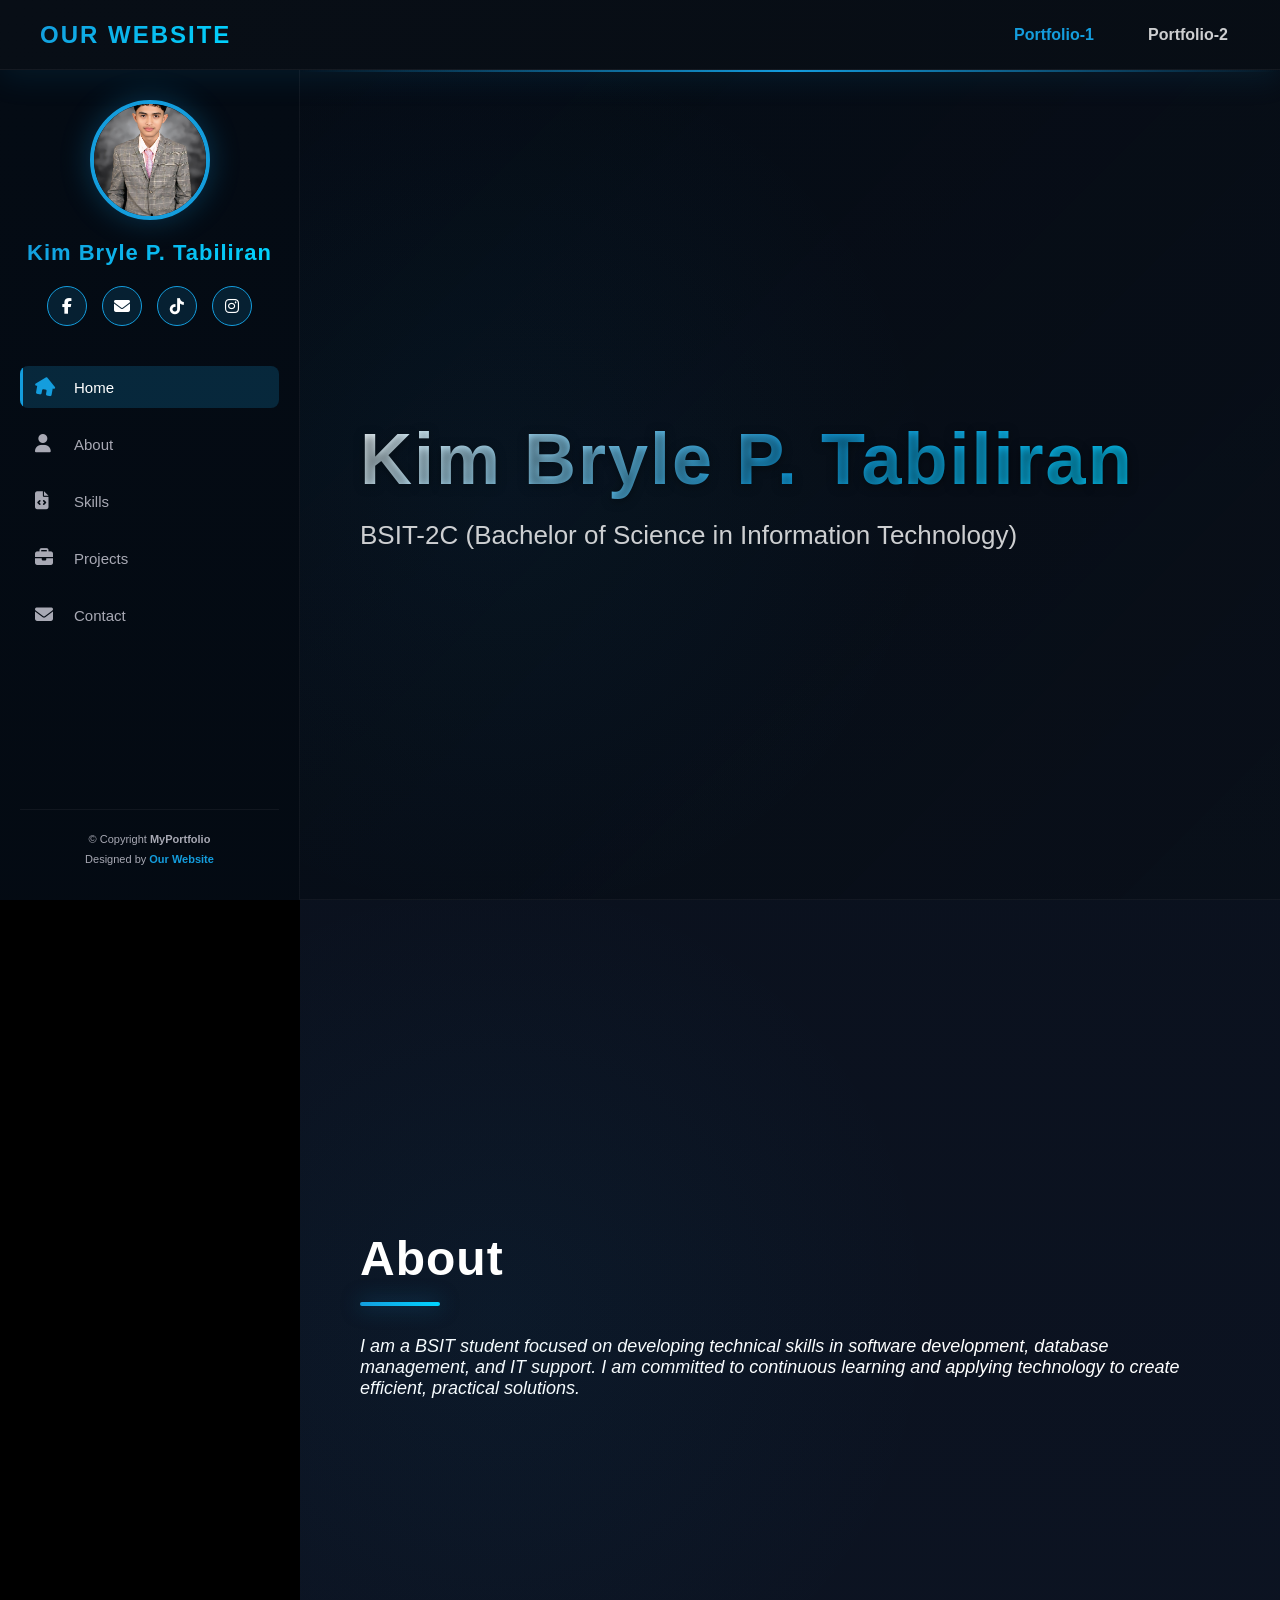
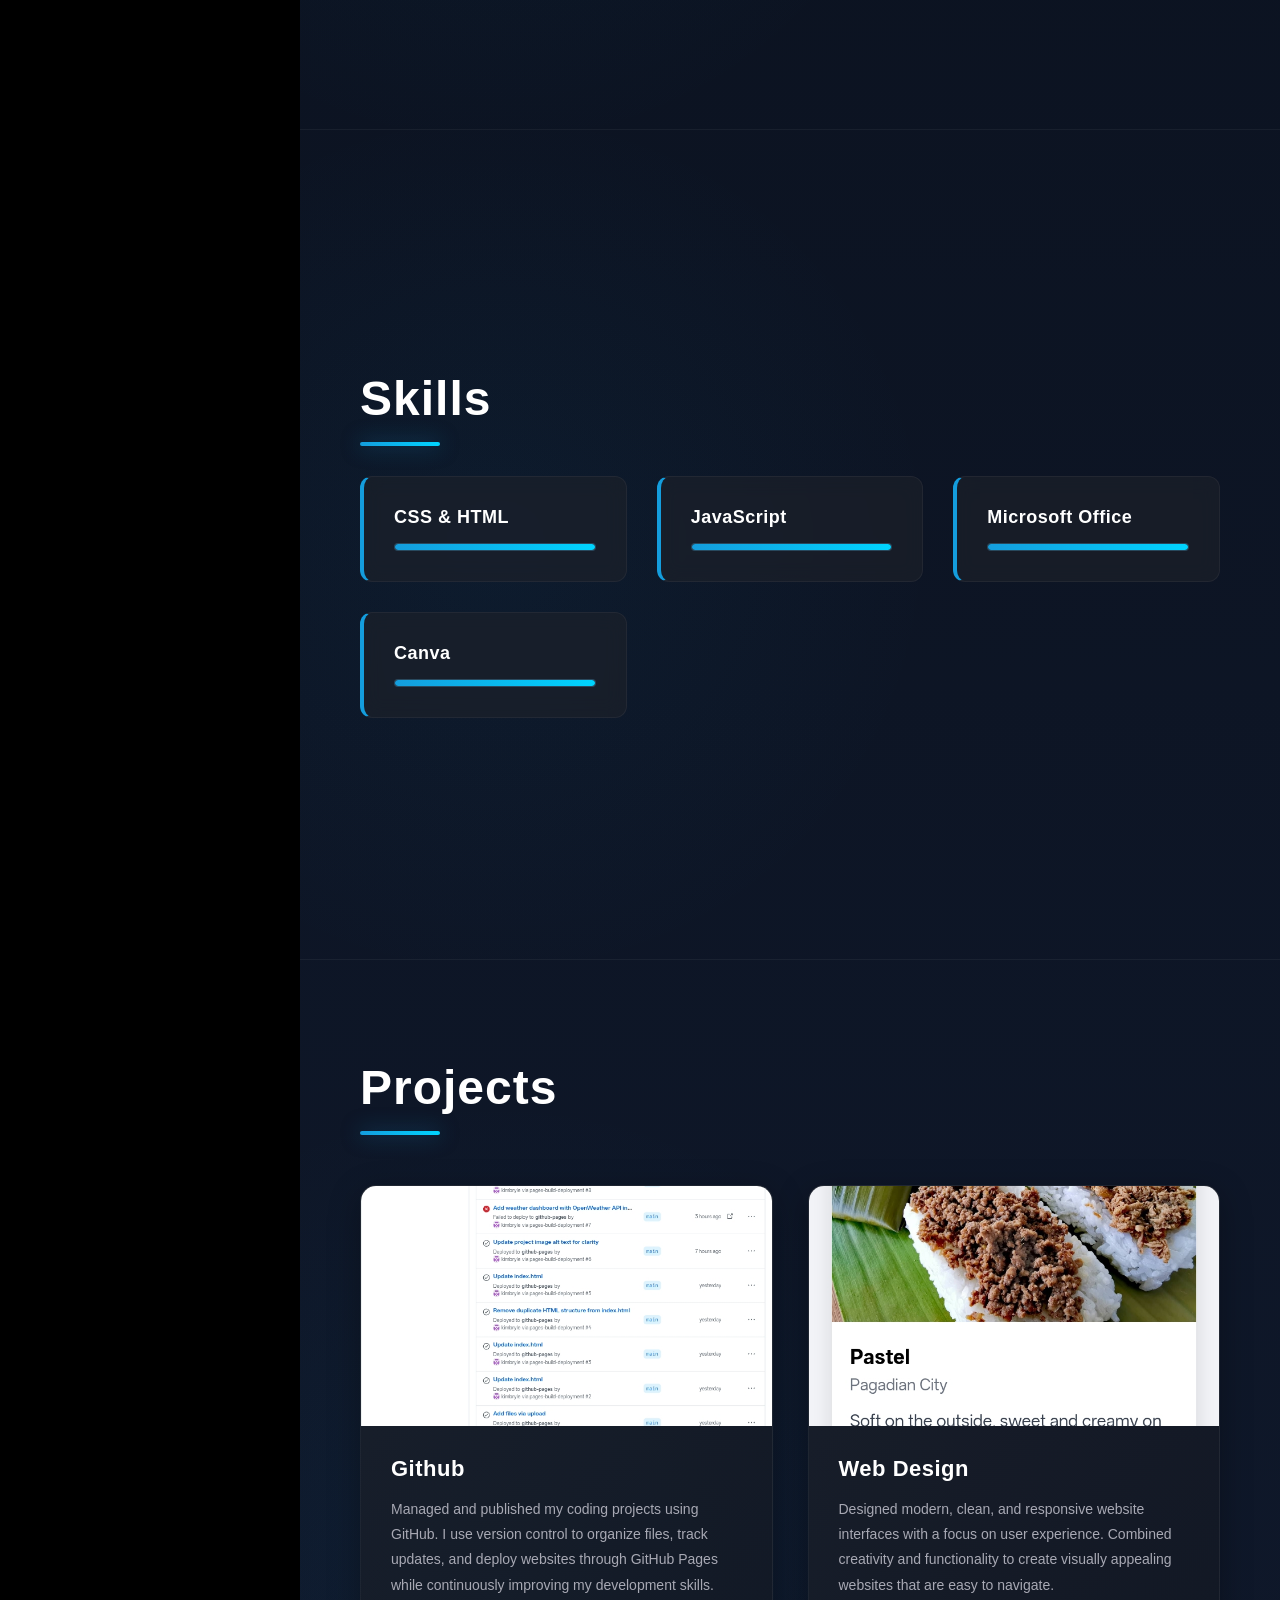
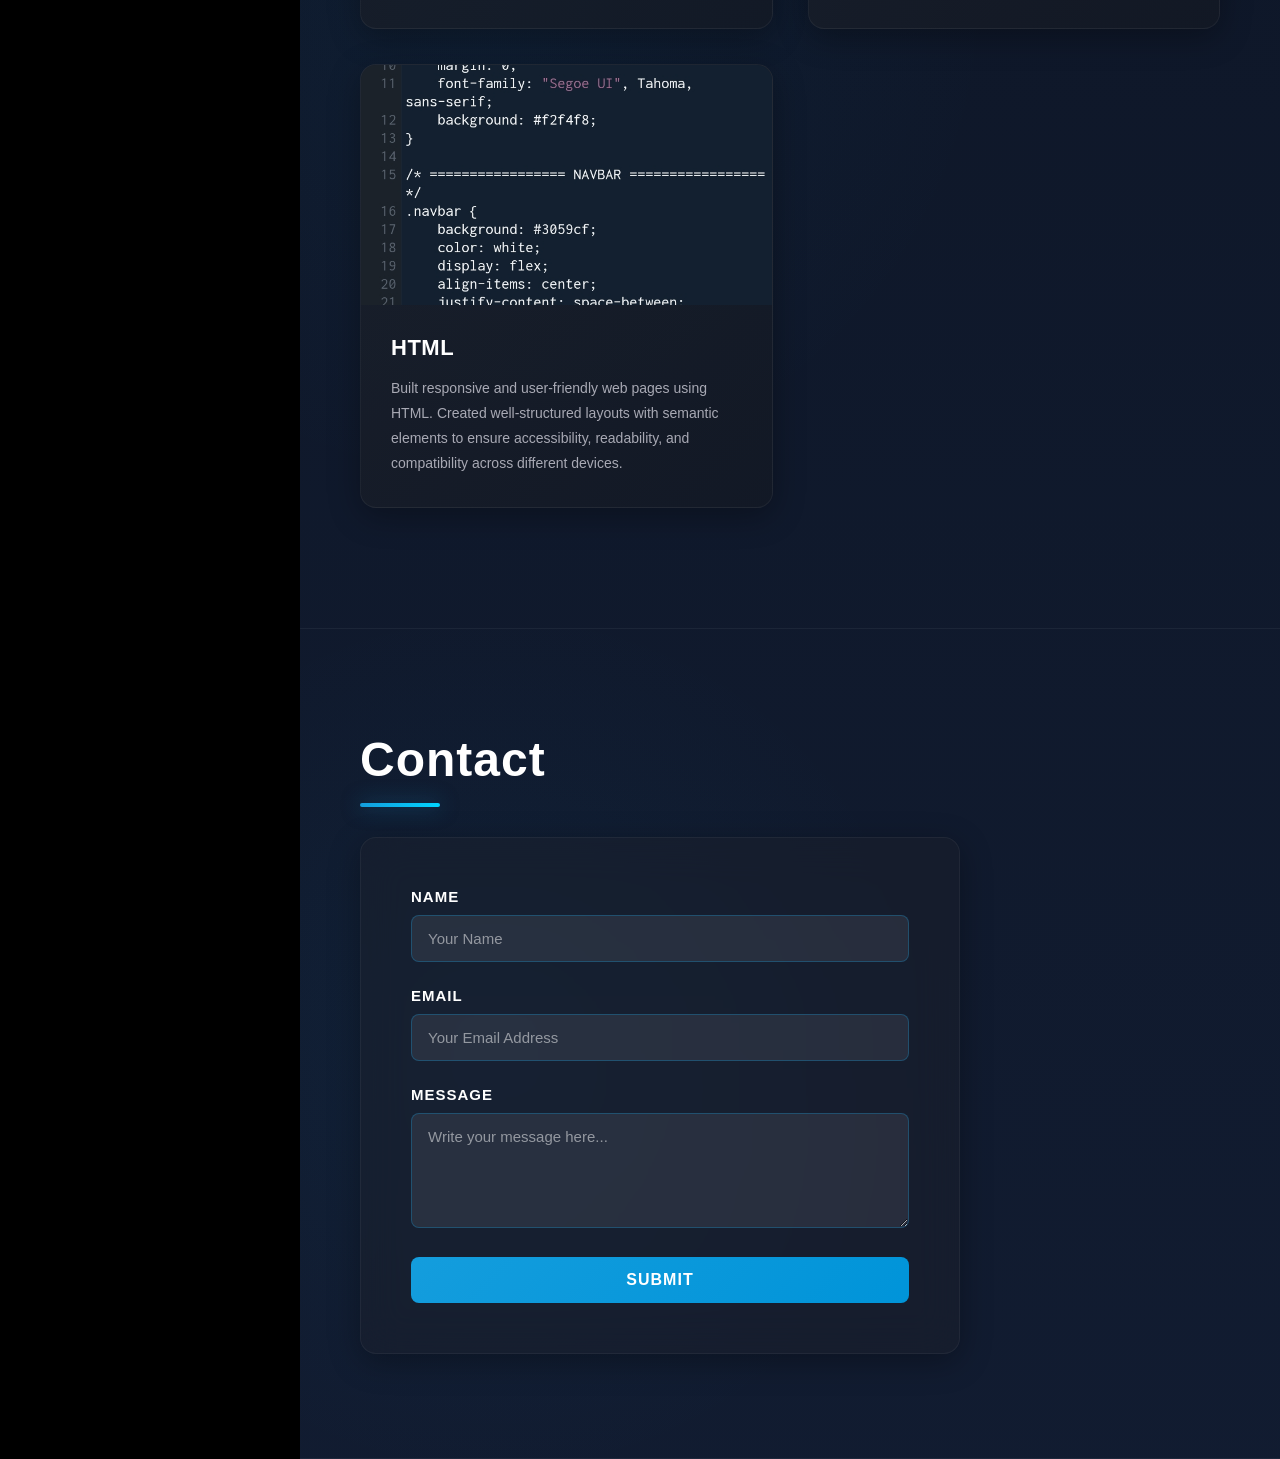
==== index.html @ 255aedc8 "Add files via upload" ====
<!DOCTYPE html>
<html lang="en">
<head>
    <meta charset="UTF-8">
    <meta name="viewport" content="width=device-width, initial-scale=1.0">
    <title>Portfolio - Kim Bryle</title>
    <link rel="stylesheet" href="https://cdnjs.cloudflare.com/ajax/libs/font-awesome/6.4.0/css/all.min.css">
    <link rel="stylesheet" href="style.css">
</head>
<body>

    <header class="top-navbar">
        <a href="index.html" class="logo">OUR WEBSITE</a>
        <ul class="top-nav-links">
            <li><a href="index.html" style="color: #149ddd; font-weight: bold;">Portfolio-1</a></li>
            <li><a href="arianne.html">Portfolio-2</a></li>
        </ul>
    </header>

    <div class="sidebar">
        <img src="1751348694577.jpg" alt="Profile" class="profile-img" id="profileTrigger">
        <h1 class="profile-name">Kim Bryle P. Tabiliran</h1>
        
        <div class="social-links">
            <a href="http://facebook.com/Bry Tabiliran" target="_blank" title="Facebook"><i class="fab fa-facebook-f"></i></a>
            <a href="mailto:tabilirankimbryle@gmail.com" title="Gmail"><i class="fas fa-envelope"></i></a>
            <a href="https://tiktok.com/@Bryle" target="_blank" title="TikTok"><i class="fab fa-tiktok"></i></a>
            <a href="https://instagram.com/Kim Bryle Tabiliran" target="_blank" title="Instagram"><i class="fab fa-instagram"></i></a>
        </div>

        <nav class="nav-menu" id="navMenu">
            <a href="#home" class="active"><i class="fas fa-home"></i> Home</a>
            <a href="#about"><i class="fas fa-user"></i> About</a>
            <a href="#skills"><i class="fas fa-file-code"></i> Skills</a>
            <a href="#projects"><i class="fas fa-briefcase"></i> Projects</a>
            <a href="#contact"><i class="fas fa-envelope"></i> Contact</a>
        </nav>

        <div class="sidebar-footer">
            <p>&copy; Copyright <strong><span>MyPortfolio</span></strong></p>
            <p>Designed by <a href="#">Our Website</a></p>
        </div>
    </div>

    <div class="main-content">

        <section id="home">
            <h1>Kim Bryle P. <span style="color: #149ddd;">Tabiliran</span></h1>
            <p>BSIT-2C (Bachelor of Science in Information Technology)</p>
        </section>

        <section id="about">
            <h2 class="section-title">About</h2>
            <p style="font-size: 18px;"><i>I am a BSIT student focused on developing technical skills in software development, database management, and IT support. I am committed to continuous learning and applying technology to create efficient, practical solutions.</i></p>
        </section>

        <section id="skills">
            <h2 class="section-title">Skills</h2>
            <div class="skills-container">
                <div class="skill-box">
                    <h3>CSS & HTML</h3>
                    <div class="skill-bar"><div class="skill-per" style="width: 95%;"></div></div>
                </div>
                <div class="skill-box">
                    <h3>JavaScript</h3>
                    <div class="skill-bar"><div class="skill-per" style="width: 50%;"></div></div>
                </div>
                <div class="skill-box">
                    <h3>Microsoft Office</h3>
                    <div class="skill-bar"><div class="skill-per" style="width: 95%;"></div></div>
                </div>
                <div class="skill-box">
                    <h3>Canva</h3>
                    <div class="skill-bar"><div class="skill-per" style="width: 100%;"></div></div>
                </div>
            </div>
        </section>

        <section id="projects">
            <h2 class="section-title">Projects</h2>
            <div class="projects-grid">
                <div class="project-card">
                    <div class="project-img-placeholder">
                        <img src="Github.jpg" alt="Github">
                    </div>
                    <div class="project-info">
                        <h3>Github</h3>
                        <p>Managed and published my coding projects using GitHub. I use version control to organize files, track updates, and deploy websites through GitHub Pages while continuously improving my development skills.</p>
                    </div>
                </div>
                
                <div class="project-card">
                    <div class="project-img-placeholder">
                        <img src="Webdesign.jpg" alt="Web design">
                    </div>
                    <div class="project-info">
                        <h3>Web Design</h3>
                        <p>Designed modern, clean, and responsive website interfaces with a focus on user experience. Combined creativity and functionality to create visually appealing websites that are easy to navigate.</p>
                    </div>
                </div>
                
                <div class="project-card">
                    <div class="project-img-placeholder">
                        <img src="Html.jpg" alt="HTML">
                    </div>
                    <div class="project-info">
                        <h3>HTML</h3>
                        <p>Built responsive and user-friendly web pages using HTML. Created well-structured layouts with semantic elements to ensure accessibility, readability, and compatibility across different devices.</p>
                    </div>
                </div>
            </div>
        </section>

        <section id="contact">
            <h2 class="section-title">Contact</h2>
            <form class="contact-form" action="#" method="POST">
                <div class="form-group">
                    <label for="name">Name</label>
                    <input type="text" id="name" name="name" required placeholder="Your Name">
                </div>
                <div class="form-group">
                    <label for="email">Email</label>
                    <input type="email" id="email" name="email" required placeholder="Your Email Address">
                </div>
                <div class="form-group">
                    <label for="message">Message</label>
                    <textarea id="message" name="message" rows="5" required placeholder="Write your message here..."></textarea>
                </div>
                <button type="submit" class="submit-btn">Submit</button>
            </form>
        </section>

    </div>

    <div id="profileModal" class="img-modal">
        <span class="img-modal-close" id="closeModal">&times;</span>
        <img class="img-modal-content" id="fullScreenTarget">
    </div>

    <script>
        const profileModal = document.getElementById("profileModal");
        const profileTrigger = document.getElementById("profileTrigger");
        const fullScreenTarget = document.getElementById("fullScreenTarget");
        const closeModal = document.getElementById("closeModal");

        profileTrigger.onclick = function() {
            profileModal.style.display = "flex";
            fullScreenTarget.src = this.src; 
        }

        closeModal.onclick = function() {
            profileModal.style.display = "none";
        }
        
        profileModal.onclick = function(e) {
            if (e.target === profileModal) {
                profileModal.style.display = "none";
            }
        }
        
        const sections = document.querySelectorAll("section");
        const navLinks = document.querySelectorAll(".nav-menu a");

        window.addEventListener("scroll", () => {
            let current = "";
            sections.forEach((section) => {
                const sectionTop = section.offsetTop;
                const sectionHeight = section.clientHeight;
                if (pageYOffset >= sectionTop - 200) {
                    current = section.getAttribute("id");
                }
            });

            navLinks.forEach((a) => {
                a.classList.remove("active");
                if (a.getAttribute("href").includes(current)) {
                    a.classList.add("active");
                }
            });
        });
    </script>

</body>
</html>
---- style.css ----
/* ===== ROOT VARIABLES ===== */
:root {
    --primary-color: #149ddd;
    --secondary-color: #0b7dda;
    --dark-bg: #000;
    --sidebar-bg: #040b14;
    --navbar-bg: #080e16;
    --card-bg: #1e222b;
    --text-light: #a8a9b4;
    --text-lighter: rgba(255, 255, 255, 0.8);
    --border-color: rgba(255, 255, 255, 0.05);
    --transition: all 0.3s cubic-bezier(0.4, 0, 0.2, 1);
}

/* ===== GLOBAL STYLES ===== */
* {
    margin: 0;
    padding: 0;
    box-sizing: border-box;
    font-family: 'Segoe UI', Tahoma, Geneva, Verdana, sans-serif;
    scroll-behavior: smooth;
}

html {
    scroll-padding-top: 70px;
}

body {
    display: flex;
    flex-direction: column;
    color: #fff;
    background-color: var(--dark-bg);
    overflow-x: hidden;
}

/* ===== SCROLLBAR STYLING ===== */
::-webkit-scrollbar {
    width: 10px;
}

::-webkit-scrollbar-track {
    background: var(--navbar-bg);
}

::-webkit-scrollbar-thumb {
    background: var(--primary-color);
    border-radius: 5px;
    transition: var(--transition);
}

::-webkit-scrollbar-thumb:hover {
    background: var(--secondary-color);
}

/* ===== TOP NAVBAR ===== */
.top-navbar {
    position: fixed;
    top: 0;
    left: 0;
    width: 100%;
    height: 70px;
    background: linear-gradient(135deg, var(--navbar-bg) 0%, rgba(8, 14, 22, 0.95) 100%);
    display: flex;
    justify-content: space-between;
    align-items: center;
    padding: 0 40px;
    z-index: 1000;
    box-shadow: 0 8px 32px rgba(20, 157, 221, 0.1);
    backdrop-filter: blur(10px);
    border-bottom: 1px solid var(--border-color);
    animation: slideDown 0.6s ease-out;
}

@keyframes slideDown {
    from {
        transform: translateY(-100%);
        opacity: 0;
    }
    to {
        transform: translateY(0);
        opacity: 1;
    }
}

.top-navbar .logo {
    font-size: 24px;
    font-weight: 800;
    color: #ffffff;
    text-decoration: none;
    background: linear-gradient(135deg, var(--primary-color), #00d4ff);
    -webkit-background-clip: text;
    -webkit-text-fill-color: transparent;
    background-clip: text;
    letter-spacing: 2px;
    transition: var(--transition);
    text-transform: uppercase;
}

.top-navbar .logo:hover {
    transform: scale(1.05);
    letter-spacing: 3px;
}

.top-nav-links {
    display: flex;
    gap: 30px;
    list-style: none;
}

.top-nav-links a {
    color: var(--text-lighter);
    text-decoration: none;
    font-size: 16px;
    font-weight: 600;
    transition: var(--transition);
    position: relative;
    padding: 8px 12px;
}

.top-nav-links a::before {
    content: '';
    position: absolute;
    bottom: 0;
    left: 0;
    width: 0;
    height: 2px;
    background: linear-gradient(90deg, var(--primary-color), #00d4ff);
    transition: var(--transition);
}

.top-nav-links a:hover {
    color: #ffffff;
}

.top-nav-links a:hover::before {
    width: 100%;
}

.top-nav-links a.active-top {
    color: var(--primary-color);
}

/* ===== SIDEBAR ===== */
.sidebar {
    width: 300px;
    height: calc(100vh - 70px);
    background: linear-gradient(180deg, var(--sidebar-bg) 0%, rgba(4, 11, 20, 0.95) 100%);
    color: #fff;
    position: fixed;
    top: 70px;
    left: 0;
    display: flex;
    flex-direction: column;
    align-items: center;
    padding: 30px 20px;
    z-index: 100;
    border-right: 1px solid var(--border-color);
    overflow-y: auto;
    backdrop-filter: blur(10px);
    animation: slideInLeft 0.6s ease-out;
}

@keyframes slideInLeft {
    from {
        transform: translateX(-100%);
        opacity: 0;
    }
    to {
        transform: translateX(0);
        opacity: 1;
    }
}

.profile-img {
    width: 120px;
    height: 120px;
    border-radius: 50%;
    border: 4px solid var(--primary-color);
    object-fit: cover;
    margin-bottom: 20px;
    cursor: pointer;
    transition: var(--transition);
    box-shadow: 0 0 30px rgba(20, 157, 221, 0.3);
    position: relative;
    overflow: hidden;
}

.profile-img::before {
    content: '';
    position: absolute;
    top: 0;
    left: 0;
    width: 100%;
    height: 100%;
    background: linear-gradient(45deg, transparent 30%, rgba(255, 255, 255, 0.1) 50%, transparent 70%);
    transform: translateX(-100%);
}

.profile-img:hover {
    transform: scale(1.08);
    box-shadow: 0 0 40px rgba(20, 157, 221, 0.5);
}

.profile-img:hover::before {
    animation: shine 0.6s;
}

@keyframes shine {
    0% {
        transform: translateX(-100%);
    }
    100% {
        transform: translateX(100%);
    }
}

.profile-name {
    font-size: 22px;
    font-weight: 800;
    margin-bottom: 20px;
    letter-spacing: 1px;
    text-align: center;
    background: linear-gradient(135deg, var(--primary-color), #00d4ff);
    -webkit-background-clip: text;
    -webkit-text-fill-color: transparent;
    background-clip: text;
}

/* ===== SOCIAL LINKS ===== */
.social-links {
    display: flex;
    gap: 15px;
    margin-bottom: 40px;
}

.social-links a {
    width: 40px;
    height: 40px;
    background: rgba(20, 157, 221, 0.15);
    color: #fff;
    border-radius: 50%;
    display: flex;
    align-items: center;
    justify-content: center;
    text-decoration: none;
    transition: var(--transition);
    font-size: 16px;
    border: 1px solid var(--primary-color);
    position: relative;
    overflow: hidden;
}

.social-links a::before {
    content: '';
    position: absolute;
    top: 0;
    left: -100%;
    width: 100%;
    height: 100%;
    background: var(--primary-color);
    z-index: -1;
    transition: var(--transition);
}

.social-links a:hover::before {
    left: 0;
}

.social-links a:hover {
    transform: translateY(-3px);
    box-shadow: 0 8px 20px rgba(20, 157, 221, 0.4);
}

/* ===== NAVIGATION MENU ===== */
.nav-menu {
    width: 100%;
    display: flex;
    flex-direction: column;
    gap: 15px;
}

.nav-menu a {
    display: flex;
    align-items: center;
    gap: 15px;
    color: var(--text-light);
    text-decoration: none;
    font-size: 15px;
    padding: 12px 15px;
    border-radius: 8px;
    transition: var(--transition);
    position: relative;
    overflow: hidden;
    background: rgba(20, 157, 221, 0);
}

.nav-menu a::before {
    content: '';
    position: absolute;
    left: 0;
    top: 0;
    width: 3px;
    height: 100%;
    background: var(--primary-color);
    transform: scaleY(0);
    transform-origin: top;
    transition: var(--transition);
}

.nav-menu a:hover {
    color: #fff;
    background: rgba(20, 157, 221, 0.15);
    padding-left: 20px;
}

.nav-menu a:hover::before {
    transform: scaleY(1);
}

.nav-menu a.active {
    color: #fff;
    background: rgba(20, 157, 221, 0.2);
}

.nav-menu a.active::before {
    transform: scaleY(1);
}

.nav-menu a i {
    font-size: 18px;
    width: 24px;
    transition: var(--transition);
}

.nav-menu a:hover i,
.nav-menu a.active i {
    color: var(--primary-color);
    transform: rotate(10deg);
}

/* ===== SIDEBAR FOOTER ===== */
.sidebar-footer {
    margin-top: auto;
    text-align: center;
    font-size: 11px;
    color: #a8a9b4;
    line-height: 1.8;
    padding-top: 20px;
    border-top: 1px solid var(--border-color);
    width: 100%;
}

.sidebar-footer a {
    color: var(--primary-color);
    text-decoration: none;
    transition: var(--transition);
    font-weight: 600;
}

.sidebar-footer a:hover {
    color: #00d4ff;
    text-decoration: underline;
}

/* ===== MAIN CONTENT ===== */
.main-content {
    margin-left: 300px;
    margin-top: 70px;
    width: calc(100% - 300px);
    background: linear-gradient(rgba(23, 37, 65, 0.4), rgba(23, 37, 65, 0.75)), 
                url('https://images.unsplash.com/photo-1507238691740-187a5b1d37b8?auto=format&fit=crop&w=1400&q=80') center/cover no-repeat fixed;
    position: relative;
}

.main-content::before {
    content: '';
    position: fixed;
    top: 70px;
    left: 300px;
    width: calc(100% - 300px);
    height: 2px;
    background: linear-gradient(90deg, transparent, var(--primary-color), transparent);
    pointer-events: none;
    z-index: 999;
}

/* ===== SECTIONS ===== */
section {
    padding: 100px 60px;
    min-height: calc(100vh - 70px);
    display: flex;
    flex-direction: column;
    justify-content: center;
    border-bottom: 1px solid var(--border-color);
    animation: fadeInUp 0.8s ease-out;
    position: relative;
    overflow: hidden;
}

@keyframes fadeInUp {
    from {
        opacity: 0;
        transform: translateY(30px);
    }
    to {
        opacity: 1;
        transform: translateY(0);
    }
}

section::before {
    content: '';
    position: absolute;
    top: 0;
    left: 0;
    width: 100%;
    height: 100%;
    background: radial-gradient(circle at 20% 50%, rgba(20, 157, 221, 0.05) 0%, transparent 50%);
    pointer-events: none;
}

/* ===== SECTION TITLE ===== */
.section-title {
    font-size: 48px;
    font-weight: 800;
    color: #fff;
    margin-bottom: 30px;
    position: relative;
    padding-bottom: 20px;
    display: inline-block;
    letter-spacing: 1px;
    animation: titleSlide 0.8s ease-out;
}

@keyframes titleSlide {
    from {
        opacity: 0;
        transform: translateX(-30px);
    }
    to {
        opacity: 1;
        transform: translateX(0);
    }
}

.section-title::after {
    content: '';
    position: absolute;
    left: 0;
    bottom: 0;
    width: 80px;
    height: 4px;
    background: linear-gradient(90deg, var(--primary-color), #00d4ff);
    border-radius: 2px;
    box-shadow: 0 0 20px rgba(20, 157, 221, 0.5);
    animation: widthExpand 0.8s ease-out;
}

@keyframes widthExpand {
    from {
        width: 0;
    }
    to {
        width: 80px;
    }
}

/* ===== HOME SECTION ===== */
#home {
    background: linear-gradient(135deg, rgba(4, 11, 20, 0.8) 0%, rgba(8, 14, 22, 0.6) 100%),
                url('https://images.unsplash.com/photo-1507238691740-187a5b1d37b8?auto=format&fit=crop&w=1400&q=80') center/cover;
}

#home h1 {
    font-size: 72px;
    font-weight: 900;
    margin-bottom: 20px;
    background: linear-gradient(135deg, #fff 0%, var(--primary-color) 50%, #00d4ff 100%);
    -webkit-background-clip: text;
    -webkit-text-fill-color: transparent;
    background-clip: text;
    text-shadow: 0 2px 10px rgba(0, 0, 0, 0.5);
    letter-spacing: 2px;
    animation: textShimmer 3s infinite;
}

@keyframes textShimmer {
    0%, 100% {
        opacity: 1;
    }
    50% {
        opacity: 0.9;
    }
}

#home p {
    font-size: 26px;
    font-weight: 500;
    color: var(--text-lighter);
    animation: fadeInUp 0.8s ease-out 0.2s both;
}

#home p span {
    border-bottom: 3px solid var(--primary-color);
    letter-spacing: 1px;
    background: linear-gradient(90deg, transparent, rgba(20, 157, 221, 0.2), transparent);
    padding: 0 5px;
    position: relative;
}

/* ===== SKILLS CONTAINER ===== */
.skills-container {
    display: grid;
    grid-template-columns: repeat(auto-fit, minmax(250px, 1fr));
    gap: 30px;
    max-width: 100%;
    width: 100%;
}

.skill-box {
    background: rgba(30, 34, 43, 0.6);
    backdrop-filter: blur(10px);
    -webkit-backdrop-filter: blur(10px);
    padding: 30px;
    border-radius: 12px;
    border: 1px solid var(--border-color);
    border-left: 4px solid var(--primary-color);
    transition: var(--transition);
    position: relative;
    overflow: hidden;
    animation: scaleIn 0.6s ease-out;
}

@keyframes scaleIn {
    from {
        opacity: 0;
        transform: scale(0.9);
    }
    to {
        opacity: 1;
        transform: scale(1);
    }
}

.skill-box::before {
    content: '';
    position: absolute;
    top: 0;
    left: -100%;
    width: 100%;
    height: 100%;
    background: linear-gradient(90deg, transparent, rgba(20, 157, 221, 0.1), transparent);
    transition: var(--transition);
}

.skill-box:hover {
    transform: translateY(-10px);
    border-color: var(--primary-color);
    box-shadow: 0 20px 40px rgba(20, 157, 221, 0.2);
}

.skill-box:hover::before {
    left: 100%;
}

.skill-box h3 {
    font-size: 18px;
    margin-bottom: 15px;
    color: #fff;
    font-weight: 700;
    letter-spacing: 0.5px;
}

.skill-bar {
    background: rgba(255, 255, 255, 0.1);
    height: 8px;
    border-radius: 4px;
    overflow: hidden;
    position: relative;
    border: 1px solid rgba(20, 157, 221, 0.2);
}

.skill-per {
    background: linear-gradient(90deg, var(--primary-color), #00d4ff);
    height: 100%;
    border-radius: 4px;
    animation: fillBar 1.5s ease-out forwards;
    box-shadow: 0 0 15px rgba(20, 157, 221, 0.5);
}

@keyframes fillBar {
    to {
        width: var(--skill-width, 100%);
    }
}

/* ===== PROJECTS GRID ===== */
.projects-grid {
    display: grid;
    grid-template-columns: repeat(auto-fit, minmax(300px, 1fr));
    gap: 35px;
    padding: 20px 0;
    width: 100%;
}

.project-card {
    background: linear-gradient(135deg, rgba(30, 34, 43, 0.7) 0%, rgba(20, 25, 35, 0.7) 100%);
    border-radius: 16px;
    overflow: hidden;
    box-shadow: 0 8px 32px rgba(0, 0, 0, 0.3);
    display: flex;
    flex-direction: column;
    transition: var(--transition);
    border: 1px solid var(--border-color);
    animation: slideUp 0.6s ease-out;
    position: relative;
}

@keyframes slideUp {
    from {
        opacity: 0;
        transform: translateY(30px);
    }
    to {
        opacity: 1;
        transform: translateY(0);
    }
}

.project-card::before {
    content: '';
    position: absolute;
    top: 0;
    left: 0;
    width: 100%;
    height: 100%;
    background: linear-gradient(135deg, rgba(20, 157, 221, 0.2) 0%, transparent 100%);
    opacity: 0;
    transition: var(--transition);
    pointer-events: none;
    z-index: 1;
}

.project-card:hover {
    transform: translateY(-15px);
    box-shadow: 0 20px 50px rgba(20, 157, 221, 0.3);
    border-color: var(--primary-color);
}

.project-card:hover::before {
    opacity: 1;
}

.project-img-placeholder {
    width: 100%;
    height: 240px;
    overflow: hidden;
    position: relative;
    background: linear-gradient(135deg, var(--navbar-bg) 0%, var(--sidebar-bg) 100%);
}

.project-img-placeholder img {
    width: 100%;
    height: 100%;
    object-fit: cover;
    display: block;
    transition: var(--transition);
}

.project-card:hover .project-img-placeholder img {
    transform: scale(1.1);
    filter: brightness(1.2);
}

.project-info {
    padding: 30px;
    position: relative;
    z-index: 2;
    flex: 1;
    display: flex;
    flex-direction: column;
}

.project-info h3 {
    color: #ffffff;
    margin: 0 0 15px 0;
    font-size: 22px;
    font-weight: 800;
    letter-spacing: 0.5px;
    transition: var(--transition);
}

.project-card:hover .project-info h3 {
    color: var(--primary-color);
}

.project-info p {
    color: var(--text-light);
    margin: 0;
    font-size: 14px;
    line-height: 1.8;
    flex: 1;
}

/* ===== CONTACT FORM ===== */
.contact-form {
    background: rgba(30, 34, 43, 0.4);
    backdrop-filter: blur(20px);
    -webkit-backdrop-filter: blur(20px);
    padding: 50px;
    border-radius: 16px;
    border: 1px solid var(--border-color);
    max-width: 600px;
    width: 100%;
    box-shadow: 0 8px 32px rgba(0, 0, 0, 0.3);
    animation: slideInUp 0.8s ease-out;
}

@keyframes slideInUp {
    from {
        opacity: 0;
        transform: translateY(30px);
    }
    to {
        opacity: 1;
        transform: translateY(0);
    }
}

.contact-form:hover {
    box-shadow: 0 15px 50px rgba(20, 157, 221, 0.2);
}

.form-group {
    margin-bottom: 25px;
}

.form-group label {
    display: block;
    margin-bottom: 10px;
    font-weight: 700;
    color: #fff;
    font-size: 15px;
    text-transform: uppercase;
    letter-spacing: 1px;
}

.form-group input,
.form-group textarea {
    width: 100%;
    padding: 14px 16px;
    background: rgba(255, 255, 255, 0.08);
    border: 1px solid rgba(20, 157, 221, 0.3);
    border-radius: 8px;
    font-size: 15px;
    color: #fff;
    outline: none;
    transition: var(--transition);
    font-family: inherit;
}

.form-group input::placeholder,
.form-group textarea::placeholder {
    color: rgba(255, 255, 255, 0.5);
}

.form-group input:focus,
.form-group textarea:focus {
    border-color: var(--primary-color);
    background: rgba(255, 255, 255, 0.12);
    box-shadow: 0 0 20px rgba(20, 157, 221, 0.3);
}

.submit-btn {
    background: linear-gradient(135deg, var(--primary-color) 0%, #0094d9 100%);
    color: white;
    border: none;
    padding: 14px 40px;
    font-size: 16px;
    font-weight: 700;
    border-radius: 8px;
    cursor: pointer;
    width: 100%;
    transition: var(--transition);
    text-transform: uppercase;
    letter-spacing: 1px;
    position: relative;
    overflow: hidden;
}

.submit-btn::before {
    content: '';
    position: absolute;
    top: 0;
    left: -100%;
    width: 100%;
    height: 100%;
    background: linear-gradient(90deg, transparent, rgba(255, 255, 255, 0.3), transparent);
    transition: var(--transition);
}

.submit-btn:hover {
    transform: translateY(-3px);
    box-shadow: 0 15px 35px rgba(20, 157, 221, 0.4);
}

.submit-btn:hover::before {
    left: 100%;
}

.submit-btn:active {
    transform: translateY(-1px);
}

/* ===== IMAGE MODAL ===== */
.img-modal {
    display: none;
    position: fixed;
    z-index: 9999;
    left: 0;
    top: 0;
    width: 100%;
    height: 100%;
    background: rgba(0, 0, 0, 0.95);
    backdrop-filter: blur(5px);
    justify-content: center;
    align-items: center;
    animation: fadeIn 0.3s ease-out;
}

@keyframes fadeIn {
    from {
        opacity: 0;
    }
    to {
        opacity: 1;
    }
}

.img-modal-content {
    max-width: 90%;
    max-height: 85vh;
    border-radius: 16px;
    object-fit: contain;
    box-shadow: 0 20px 60px rgba(20, 157, 221, 0.4);
    animation: zoomIn 0.4s cubic-bezier(0.68, -0.55, 0.265, 1.55);
    border: 2px solid var(--primary-color);
}

@keyframes zoomIn {
    from {
        transform: scale(0.8);
        opacity: 0;
    }
    to {
        transform: scale(1);
        opacity: 1;
    }
}

.img-modal-close {
    position: absolute;
    top: 30px;
    right: 40px;
    color: #fff;
    font-size: 45px;
    font-weight: 300;
    cursor: pointer;
    transition: var(--transition);
    background: rgba(20, 157, 221, 0.2);
    width: 50px;
    height: 50px;
    border-radius: 50%;
    display: flex;
    align-items: center;
    justify-content: center;
    border: 1px solid var(--primary-color);
}

.img-modal-close:hover {
    color: var(--primary-color);
    background: rgba(20, 157, 221, 0.4);
    transform: rotate(90deg);
}

/* ===== MOBILE RESPONSIVE ===== */
@media (max-width: 992px) {
    .top-navbar {
        padding: 0 20px;
        box-shadow: 0 4px 20px rgba(20, 157, 221, 0.1);
    }

    .top-navbar .logo {
        font-size: 18px;
    }

    .top-nav-links {
        gap: 15px;
    }

    .top-nav-links a {
        font-size: 14px;
    }

    .sidebar {
        width: 100%;
        height: auto;
        position: fixed;
        top: 70px;
        left: 0;
        border-right: none;
        border-bottom: 1px solid var(--border-color);
        padding: 12px 20px;
        flex-direction: row;
        justify-content: space-between;
        align-items: center;
        overflow-y: visible;
        z-index: 999;
    }

    .profile-img {
        width: 40px;
        height: 40px;
        border: 2px solid var(--primary-color);
        margin-bottom: 0;
    }

    .profile-name,
    .social-links,
    .sidebar-footer {
        display: none;
    }

    .nav-menu {
        flex-direction: row;
        width: auto;
        gap: 10px;
        overflow-x: auto;
        white-space: nowrap;
        -webkit-overflow-scrolling: touch;
    }

    .nav-menu::-webkit-scrollbar {
        display: none;
    }

    .nav-menu a {
        font-size: 12px;
        padding: 8px 12px;
        gap: 6px;
    }

    .main-content {
        margin-left: 0;
        width: 100%;
        padding-top: 130px;
        background-attachment: scroll;
    }

    .main-content::before {
        left: 0;
        width: 100%;
    }

    section {
        padding: 60px 25px;
        margin-top: 20px;
    }

    .section-title {
        font-size: 36px;
        margin-bottom: 25px;
    }

    .skills-container {
        grid-template-columns: 1fr;
    }

    .projects-grid {
        grid-template-columns: 1fr;
    }

    .contact-form {
        padding: 30px;
    }

    .form-group input,
    .form-group textarea {
        padding: 10px 12px;
        font-size: 14px;
    }
}

@media (max-width: 576px) {
    .top-navbar {
        padding: 0 15px;
        height: 60px;
    }

    .top-navbar .logo {
        font-size: 16px;
        letter-spacing: 1px;
    }

    .top-nav-links {
        gap: 10px;
    }

    .top-nav-links a {
        font-size: 12px;
        padding: 6px 10px;
    }

    .sidebar {
        padding: 8px 15px;
    }

    .nav-menu a {
        font-size: 11px;
        padding: 6px 10px;
    }

    .nav-menu a i {
        font-size: 16px;
        width: 20px;
    }

    .main-content {
        padding-top: 110px;
    }

    section {
        padding: 40px 15px;
        margin-top: 15px;
    }

    .section-title {
        font-size: 28px;
        margin-bottom: 20px;
    }

    #home h1 {
        font-size: 44px;
        margin-bottom: 15px;
    }

    #home p {
        font-size: 18px;
    }

    .contact-form {
        padding: 20px;
    }

    .form-group {
        margin-bottom: 20px;
    }

    .form-group label {
        font-size: 13px;
    }

    .img-modal-close {
        top: 15px;
        right: 15px;
        width: 40px;
        height: 40px;
        font-size: 30px;
    }
}
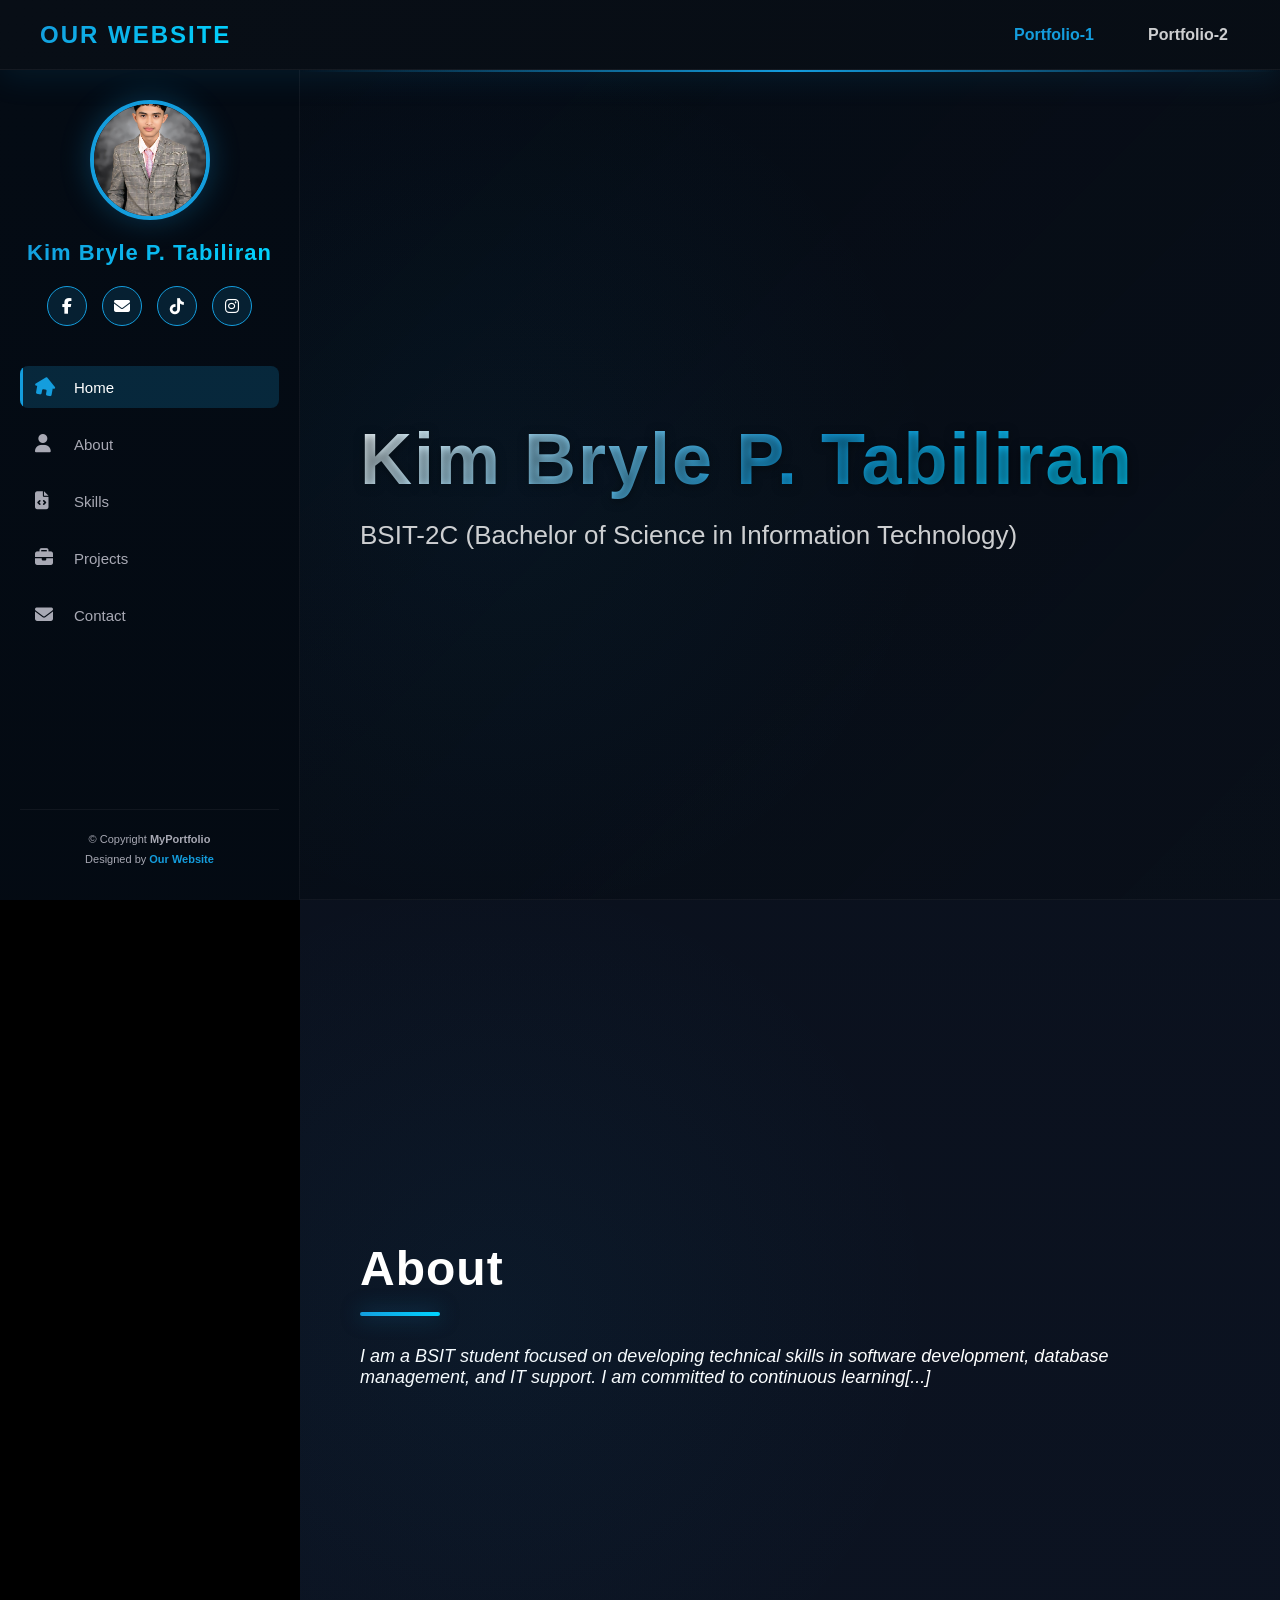
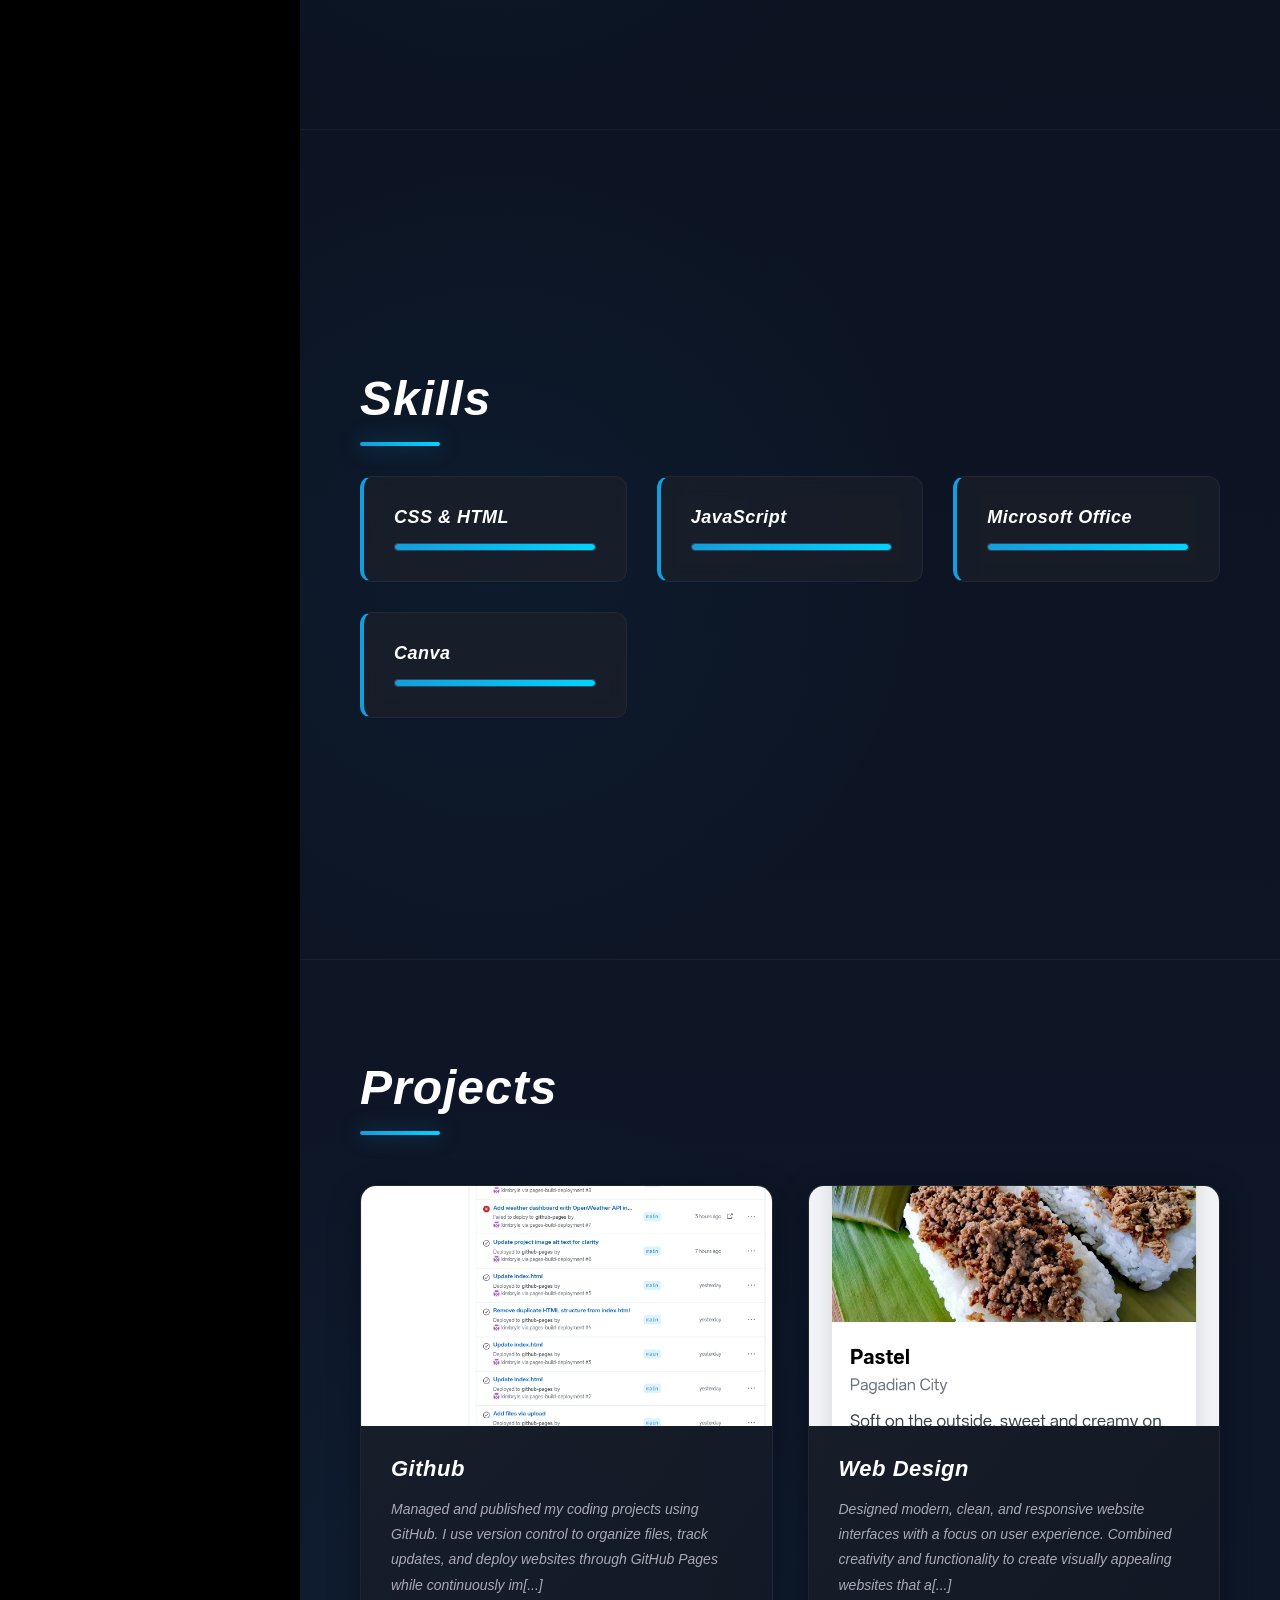
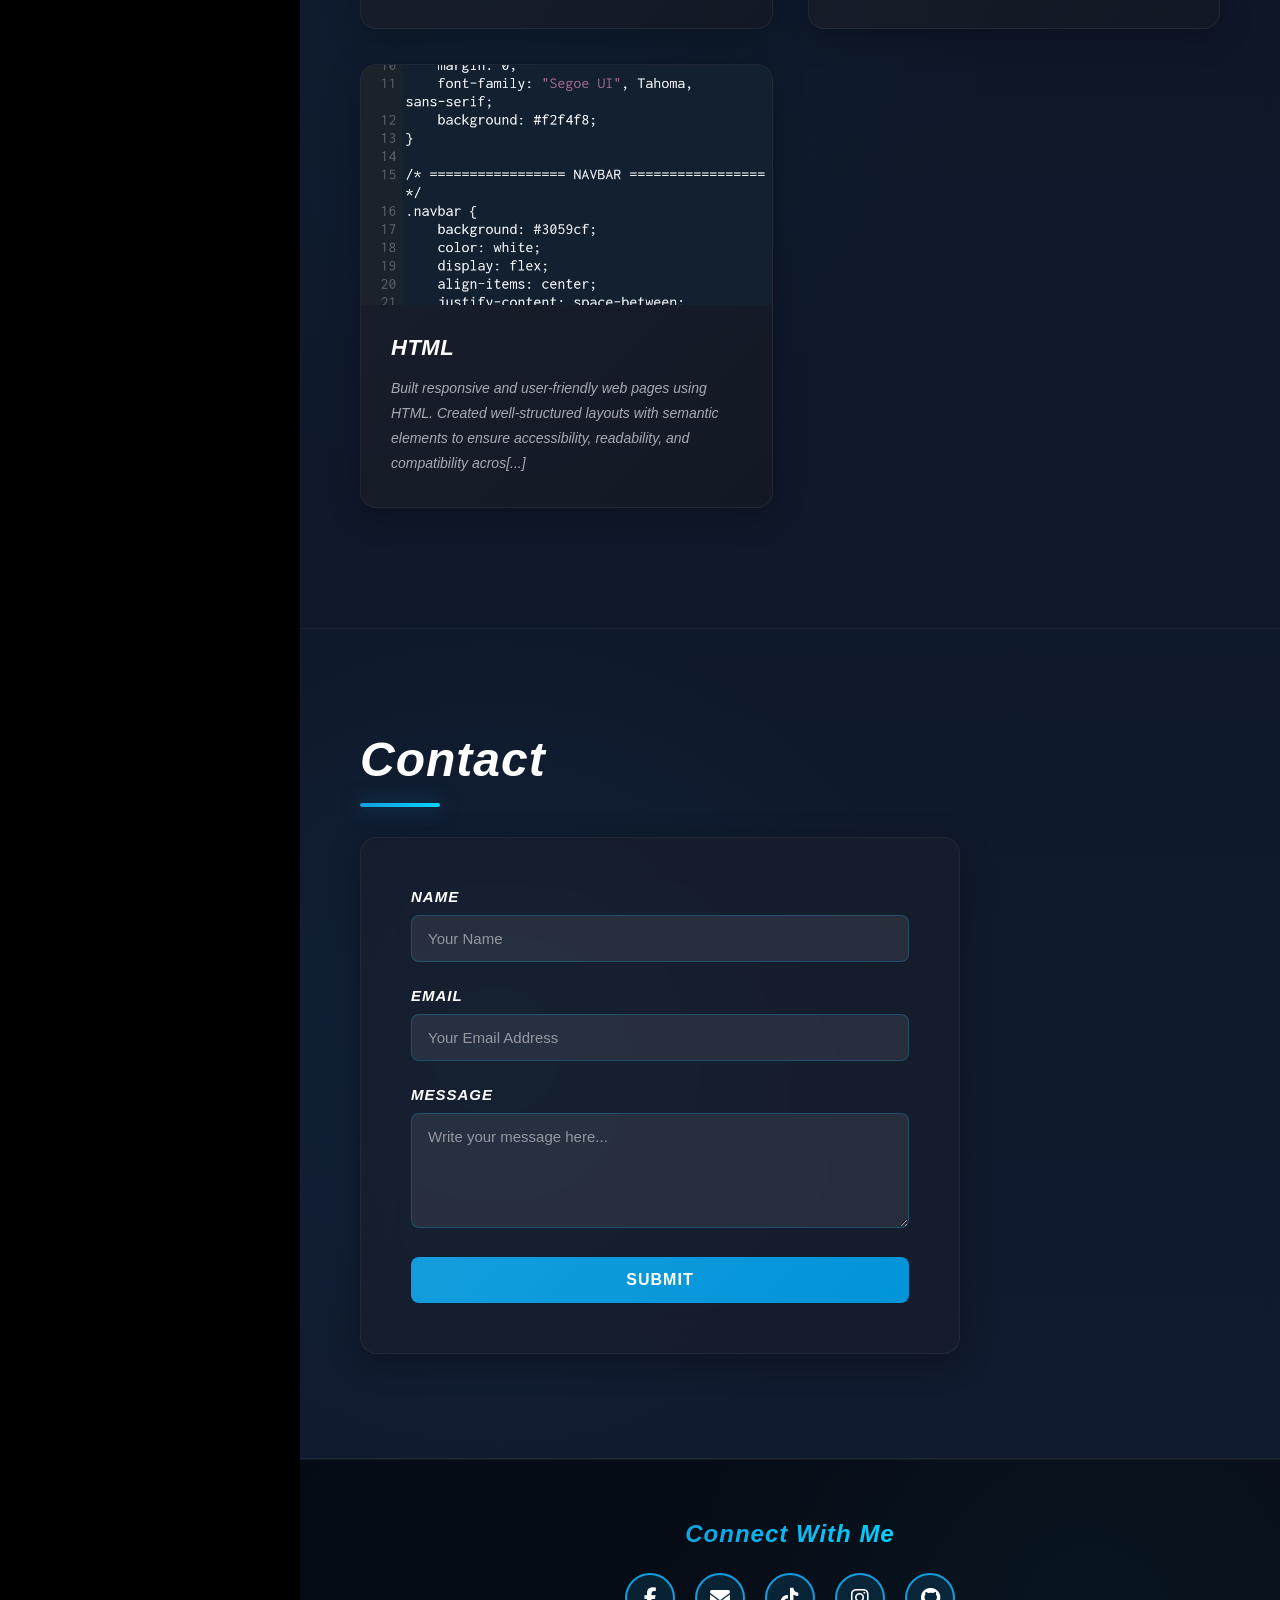
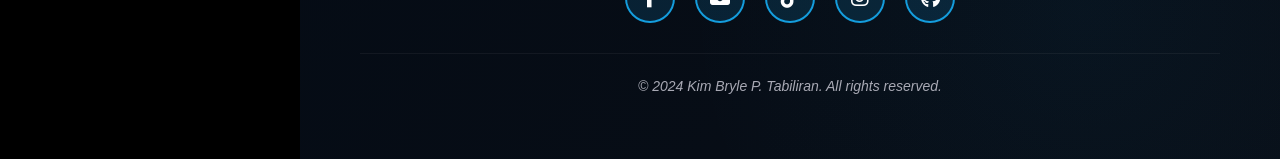
==== commit e31730e2: "Add footer HTML with social media icons to index.html" ====
--- a/index.html
+++ b/index.html
@@ -22,10 +22,10 @@
         <h1 class="profile-name">Kim Bryle P. Tabiliran</h1>
         
         <div class="social-links">
-            <a href="http://facebook.com/Bry Tabiliran" target="_blank" title="Facebook"><i class="fab fa-facebook-f"></i></a>
+            <a href="https://facebook.com/ecxbryle" target="_blank" title="Facebook"><i class="fab fa-facebook-f"></i></a>
             <a href="mailto:tabilirankimbryle@gmail.com" title="Gmail"><i class="fas fa-envelope"></i></a>
-            <a href="https://tiktok.com/@Bryle" target="_blank" title="TikTok"><i class="fab fa-tiktok"></i></a>
-            <a href="https://instagram.com/Kim Bryle Tabiliran" target="_blank" title="Instagram"><i class="fab fa-instagram"></i></a>
+            <a href="https://tiktok.com/@kiembryle" target="_blank" title="TikTok"><i class="fab fa-tiktok"></i></a>
+            <a href="https://instagram.com/bryexjsh" target="_blank" title="Instagram"><i class="fab fa-instagram"></i></a>
         </div>
 
         <nav class="nav-menu" id="navMenu">
@@ -51,7 +51,7 @@
 
         <section id="about">
             <h2 class="section-title">About</h2>
-            <p style="font-size: 18px;"><i>I am a BSIT student focused on developing technical skills in software development, database management, and IT support. I am committed to continuous learning and applying technology to create efficient, practical solutions.</i></p>
+            <p style="font-size: 18px;"><i>I am a BSIT student focused on developing technical skills in software development, database management, and IT support. I am committed to continuous learning[...]
         </section>
 
         <section id="skills">
@@ -85,7 +85,7 @@
                     </div>
                     <div class="project-info">
                         <h3>Github</h3>
-                        <p>Managed and published my coding projects using GitHub. I use version control to organize files, track updates, and deploy websites through GitHub Pages while continuously improving my development skills.</p>
+                        <p>Managed and published my coding projects using GitHub. I use version control to organize files, track updates, and deploy websites through GitHub Pages while continuously im[...]
                     </div>
                 </div>
                 
@@ -95,7 +95,7 @@
                     </div>
                     <div class="project-info">
                         <h3>Web Design</h3>
-                        <p>Designed modern, clean, and responsive website interfaces with a focus on user experience. Combined creativity and functionality to create visually appealing websites that are easy to navigate.</p>
+                        <p>Designed modern, clean, and responsive website interfaces with a focus on user experience. Combined creativity and functionality to create visually appealing websites that a[...]
                     </div>
                 </div>
                 
@@ -105,7 +105,7 @@
                     </div>
                     <div class="project-info">
                         <h3>HTML</h3>
-                        <p>Built responsive and user-friendly web pages using HTML. Created well-structured layouts with semantic elements to ensure accessibility, readability, and compatibility across different devices.</p>
+                        <p>Built responsive and user-friendly web pages using HTML. Created well-structured layouts with semantic elements to ensure accessibility, readability, and compatibility acros[...]
                     </div>
                 </div>
             </div>
@@ -129,6 +129,34 @@
                 <button type="submit" class="submit-btn">Submit</button>
             </form>
         </section>
+
+        <footer class="footer-section">
+            <div class="footer-content">
+                <div class="footer-social">
+                    <h3>Connect With Me</h3>
+                    <div class="footer-social-links">
+                        <a href="https://facebook.com/ecxbryle" target="_blank" class="footer-social-icon" title="Facebook" aria-label="Visit my Facebook page">
+                            <i class="fab fa-facebook-f"></i>
+                        </a>
+                        <a href="mailto:tabilirankimbryle@gmail.com" class="footer-social-icon" title="Send me an email" aria-label="Send me an email">
+                            <i class="fas fa-envelope"></i>
+                        </a>
+                        <a href="https://tiktok.com/@kiembryle" target="_blank" class="footer-social-icon" title="TikTok" aria-label="Visit my TikTok profile">
+                            <i class="fab fa-tiktok"></i>
+                        </a>
+                        <a href="https://instagram.com/bryexjsh" target="_blank" class="footer-social-icon" title="Instagram" aria-label="Visit my Instagram profile">
+                            <i class="fab fa-instagram"></i>
+                        </a>
+                        <a href="https://github.com/kimbrylepalma-a11y" target="_blank" class="footer-social-icon" title="GitHub" aria-label="Visit my GitHub profile">
+                            <i class="fab fa-github"></i>
+                        </a>
+                    </div>
+                </div>
+                <div class="footer-text">
+                    <p>&copy; 2024 Kim Bryle P. Tabiliran. All rights reserved.</p>
+                </div>
+            </div>
+        </footer>
 
     </div>
 
--- a/style.css
+++ b/style.css
@@ -881,6 +881,119 @@
     color: var(--primary-color);
     background: rgba(20, 157, 221, 0.4);
     transform: rotate(90deg);
+}
+
+/* ===== FOOTER SECTION ===== */
+.footer-section {
+    padding: 60px 60px;
+    background: linear-gradient(135deg, rgba(4, 11, 20, 0.95) 0%, rgba(8, 14, 22, 0.95) 100%);
+    border-top: 1px solid var(--border-color);
+    position: relative;
+    overflow: hidden;
+    min-height: auto;
+    animation: fadeInUp 0.8s ease-out;
+}
+
+.footer-section::before {
+    content: '';
+    position: absolute;
+    top: 0;
+    left: 0;
+    width: 100%;
+    height: 100%;
+    background: radial-gradient(circle at 80% 50%, rgba(20, 157, 221, 0.05) 0%, transparent 50%);
+    pointer-events: none;
+}
+
+.footer-content {
+    position: relative;
+    z-index: 1;
+    max-width: 1200px;
+    margin: 0 auto;
+    display: flex;
+    flex-direction: column;
+    align-items: center;
+    text-align: center;
+    gap: 30px;
+}
+
+.footer-social {
+    display: flex;
+    flex-direction: column;
+    align-items: center;
+    gap: 25px;
+}
+
+.footer-social h3 {
+    font-size: 24px;
+    font-weight: 800;
+    background: linear-gradient(135deg, var(--primary-color), #00d4ff);
+    -webkit-background-clip: text;
+    -webkit-text-fill-color: transparent;
+    background-clip: text;
+    letter-spacing: 1px;
+    margin: 0;
+}
+
+.footer-social-links {
+    display: flex;
+    gap: 20px;
+    flex-wrap: wrap;
+    justify-content: center;
+}
+
+.footer-social-icon {
+    width: 50px;
+    height: 50px;
+    background: rgba(20, 157, 221, 0.15);
+    color: #fff;
+    border-radius: 50%;
+    display: flex;
+    align-items: center;
+    justify-content: center;
+    text-decoration: none;
+    transition: var(--transition);
+    font-size: 20px;
+    border: 2px solid var(--primary-color);
+    position: relative;
+    overflow: hidden;
+    cursor: pointer;
+}
+
+.footer-social-icon::before {
+    content: '';
+    position: absolute;
+    top: 0;
+    left: -100%;
+    width: 100%;
+    height: 100%;
+    background: var(--primary-color);
+    z-index: -1;
+    transition: var(--transition);
+}
+
+.footer-social-icon:hover::before {
+    left: 0;
+}
+
+.footer-social-icon:hover {
+    transform: translateY(-8px) scale(1.1);
+    box-shadow: 0 12px 30px rgba(20, 157, 221, 0.5);
+    color: #fff;
+}
+
+.footer-text {
+    font-size: 14px;
+    color: var(--text-light);
+    line-height: 1.8;
+    margin: 0;
+    padding-top: 20px;
+    border-top: 1px solid var(--border-color);
+    width: 100%;
+}
+
+.footer-text p {
+    margin: 0;
 }
 
 /* ===== MOBILE RESPONSIVE ===== */
@@ -989,6 +1102,24 @@
         padding: 10px 12px;
         font-size: 14px;
     }
+
+    .footer-section {
+        padding: 40px 25px;
+    }
+
+    .footer-social h3 {
+        font-size: 20px;
+    }
+
+    .footer-social-links {
+        gap: 15px;
+    }
+
+    .footer-social-icon {
+        width: 45px;
+        height: 45px;
+        font-size: 18px;
+    }
 }
 
 @media (max-width: 576px) {
@@ -1008,63 +1139,39 @@
 
     .top-nav-links a {
         font-size: 12px;
-        padding: 6px 10px;
-    }
-
-    .sidebar {
-        padding: 8px 15px;
-    }
-
-    .nav-menu a {
-        font-size: 11px;
-        padding: 6px 10px;
-    }
-
-    .nav-menu a i {
-        font-size: 16px;
-        width: 20px;
-    }
-
-    .main-content {
-        padding-top: 110px;
     }
 
     section {
         padding: 40px 15px;
-        margin-top: 15px;
     }
 
     .section-title {
         font-size: 28px;
-        margin-bottom: 20px;
     }
 
     #home h1 {
-        font-size: 44px;
-        margin-bottom: 15px;
-    }
-
-    #home p {
+        font-size: 36px;
+    }
+
+    .footer-section {
+        padding: 30px 15px;
+    }
+
+    .footer-social h3 {
         font-size: 18px;
     }
 
-    .contact-form {
-        padding: 20px;
-    }
-
-    .form-group {
-        margin-bottom: 20px;
-    }
-
-    .form-group label {
-        font-size: 13px;
-    }
-
-    .img-modal-close {
-        top: 15px;
-        right: 15px;
-        width: 40px;
-        height: 40px;
-        font-size: 30px;
-    }
-}
+    .footer-social-links {
+        gap: 12px;
+    }
+
+    .footer-social-icon {
+        width: 42px;
+        height: 42px;
+        font-size: 16px;
+    }
+
+    .footer-text {
+        font-size: 12px;
+    }
+}
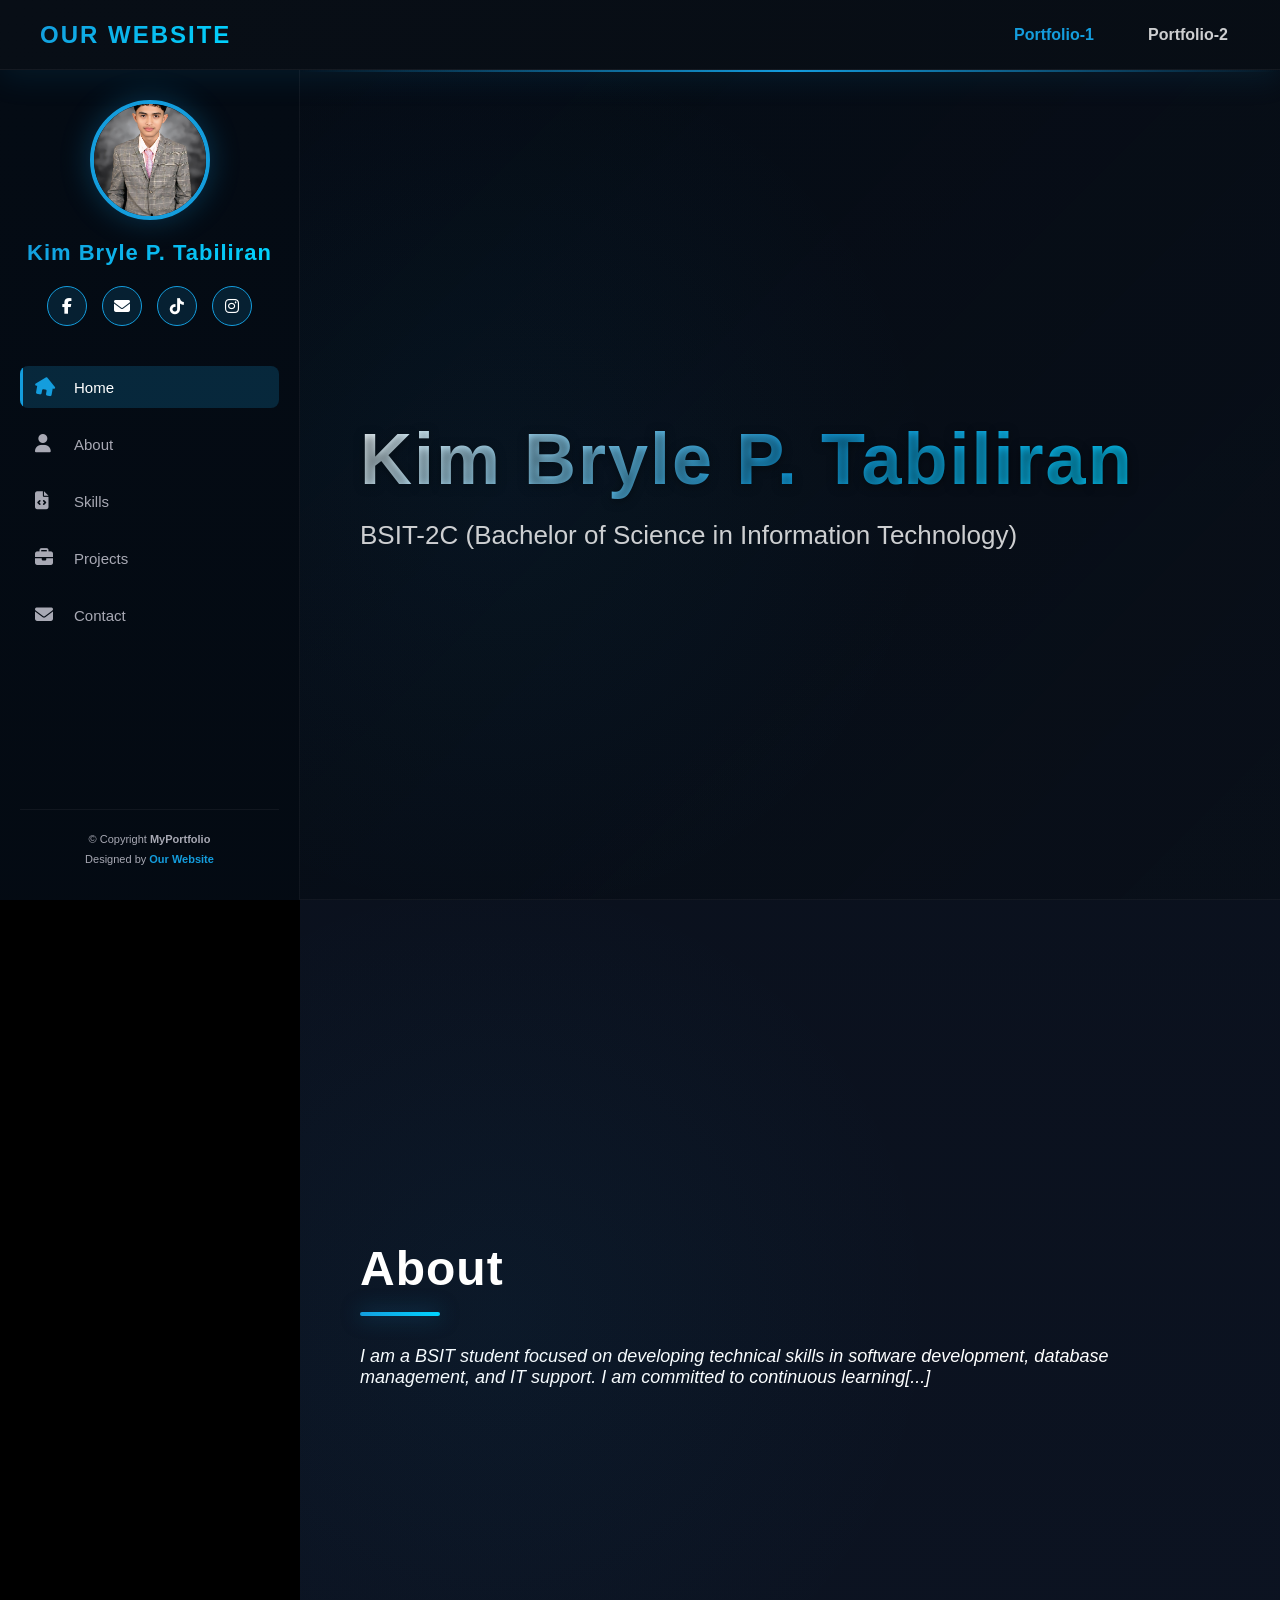
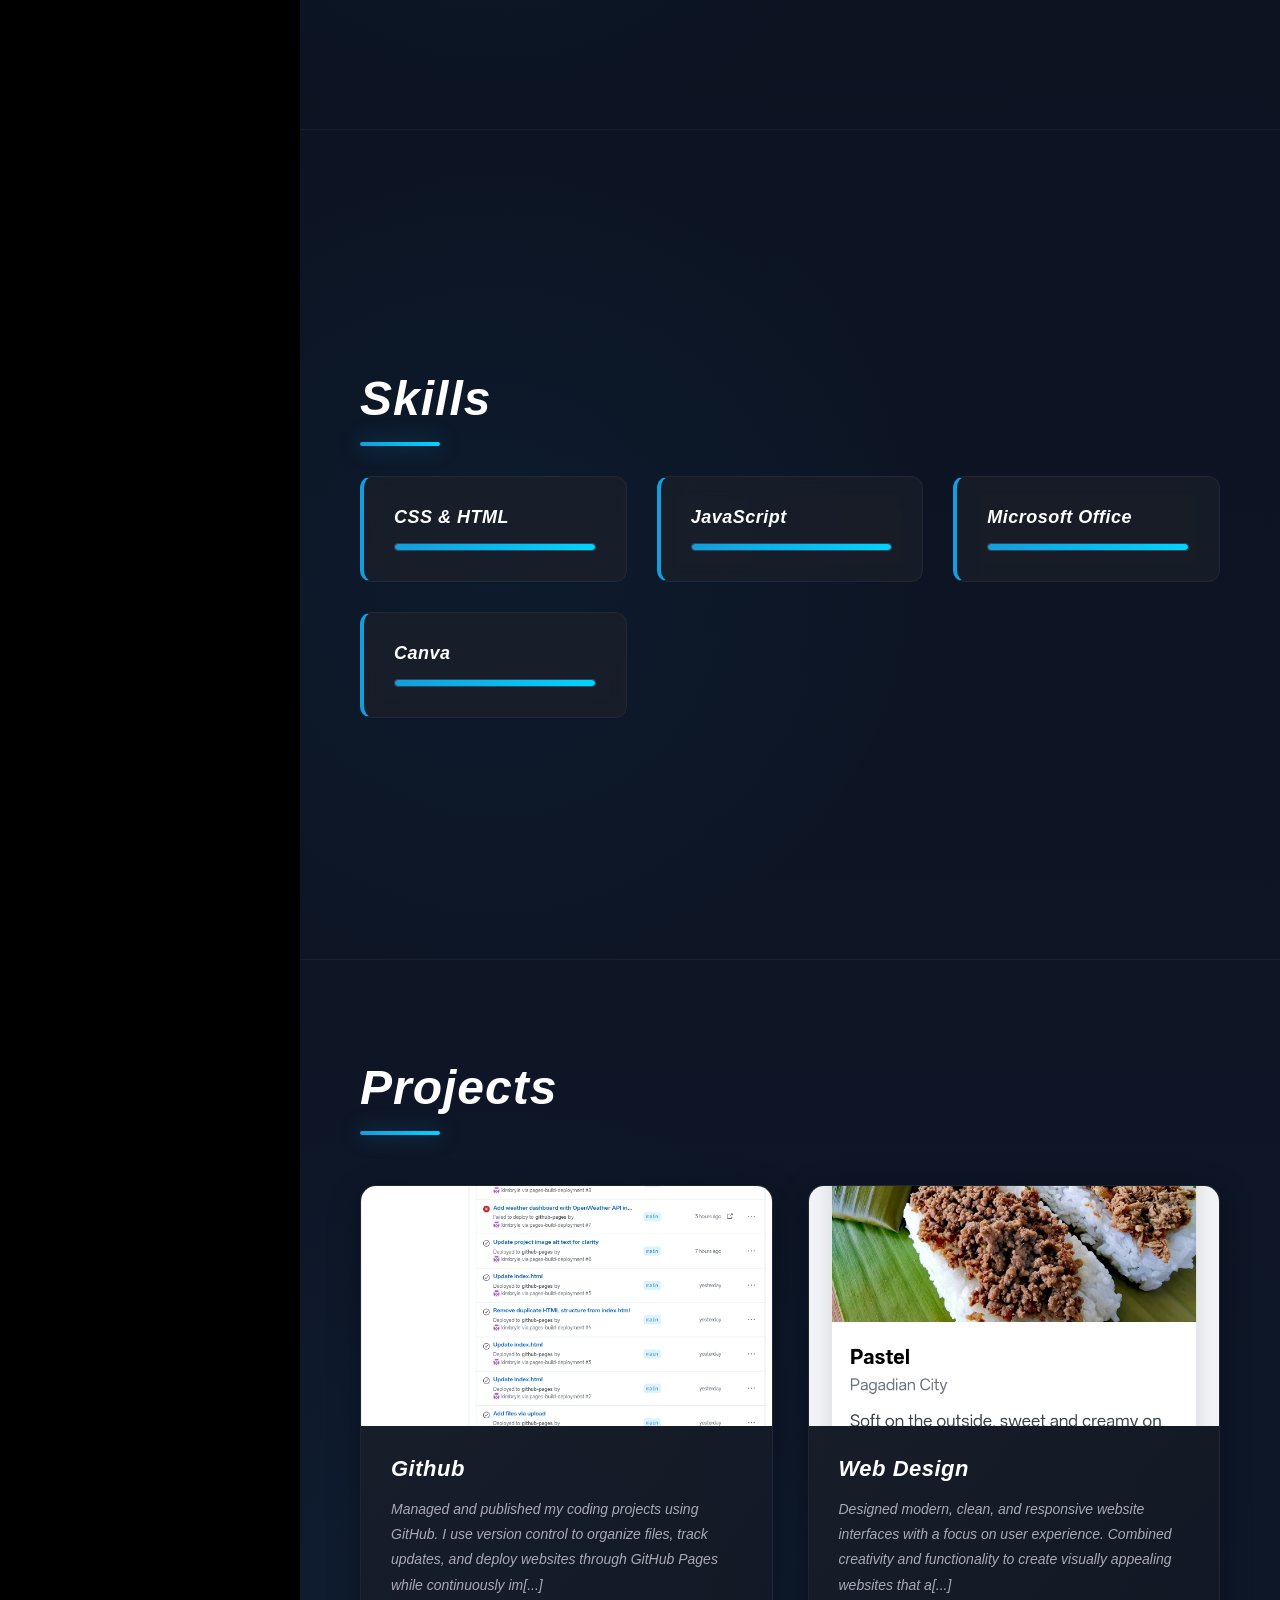
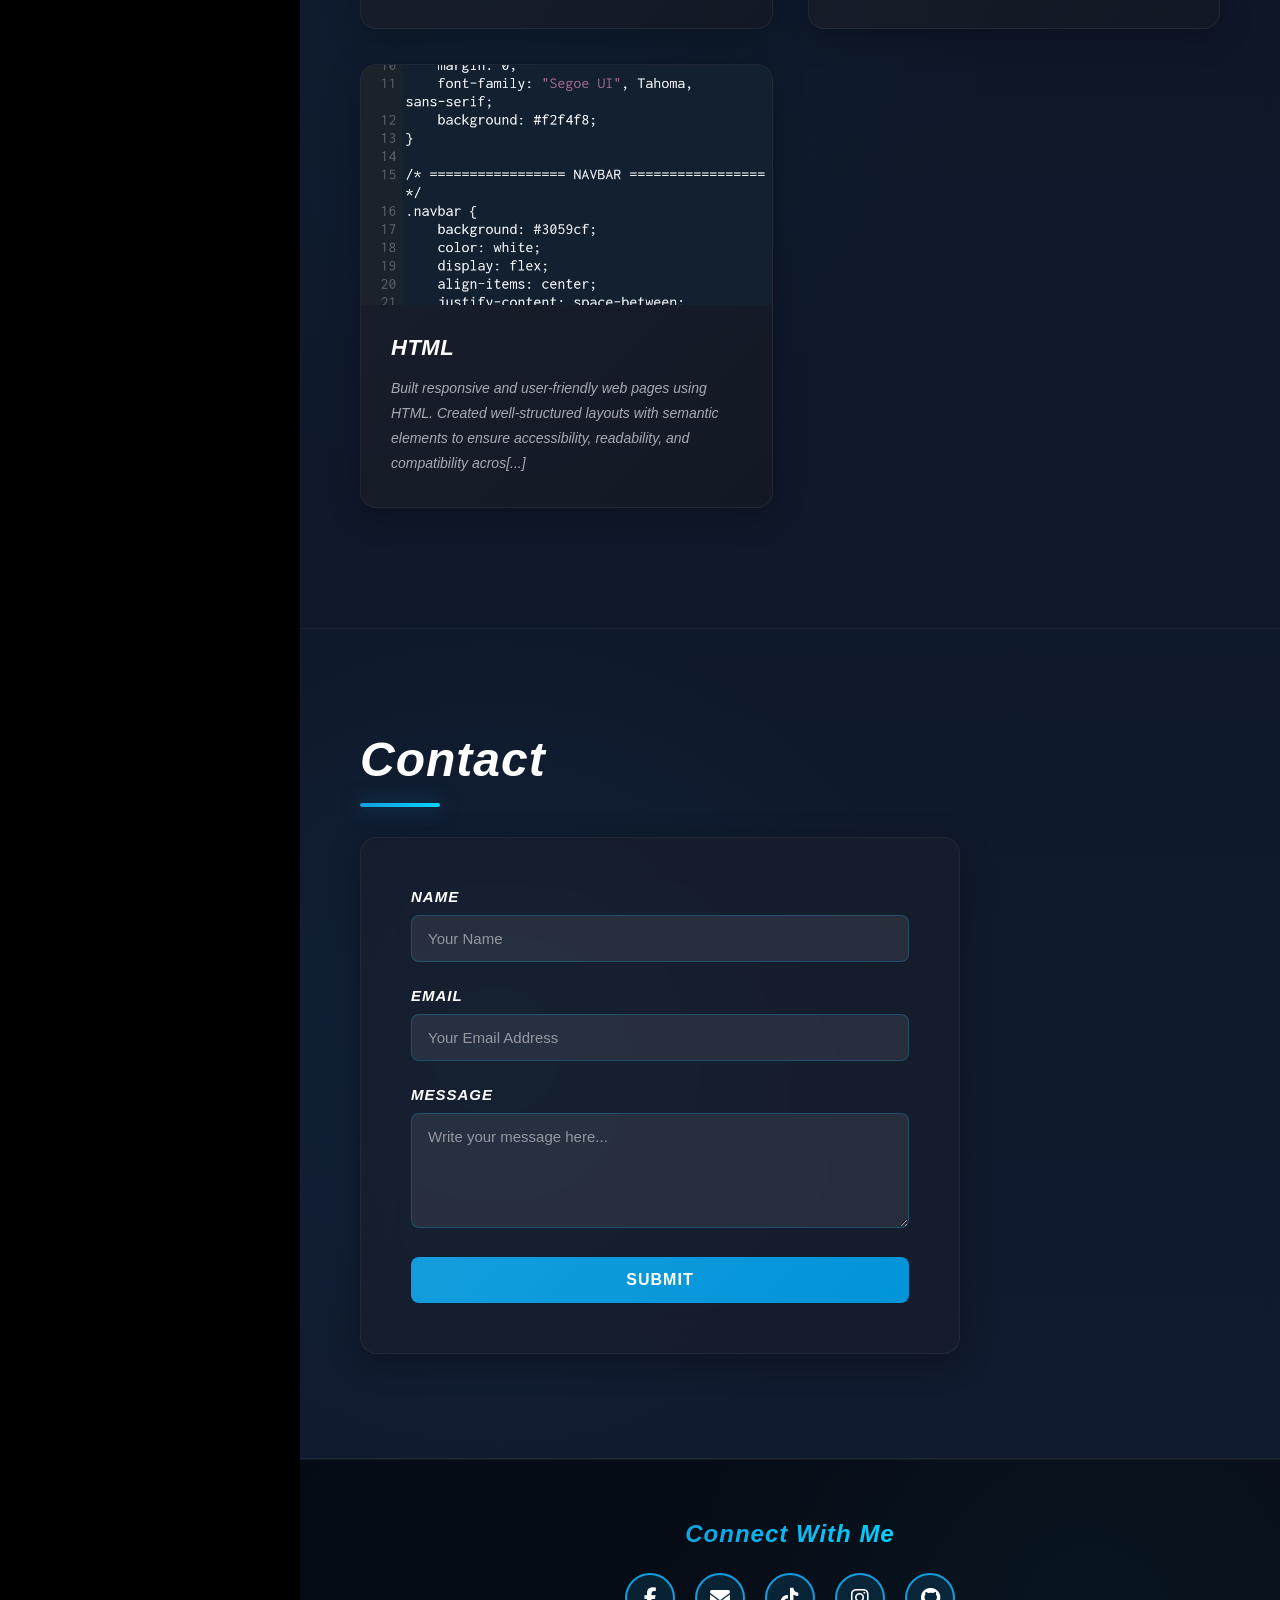
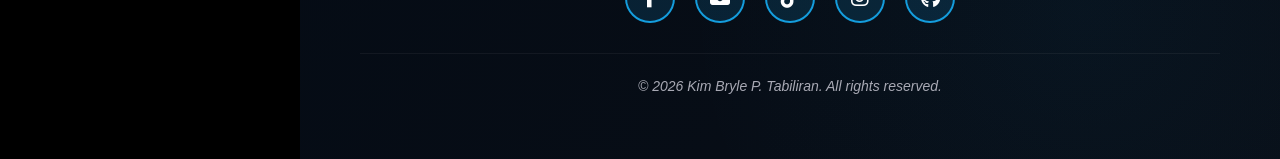
==== commit 9284fdab: "Update copyright year in footer text" ====
--- a/index.html
+++ b/index.html
@@ -153,7 +153,7 @@
                     </div>
                 </div>
                 <div class="footer-text">
-                    <p>&copy; 2024 Kim Bryle P. Tabiliran. All rights reserved.</p>
+                    <p>&copy; 2026 Kim Bryle P. Tabiliran. All rights reserved.</p>
                 </div>
             </div>
         </footer>
@@ -209,4 +209,4 @@
     </script>
 
 </body>
-</html>+</html>
